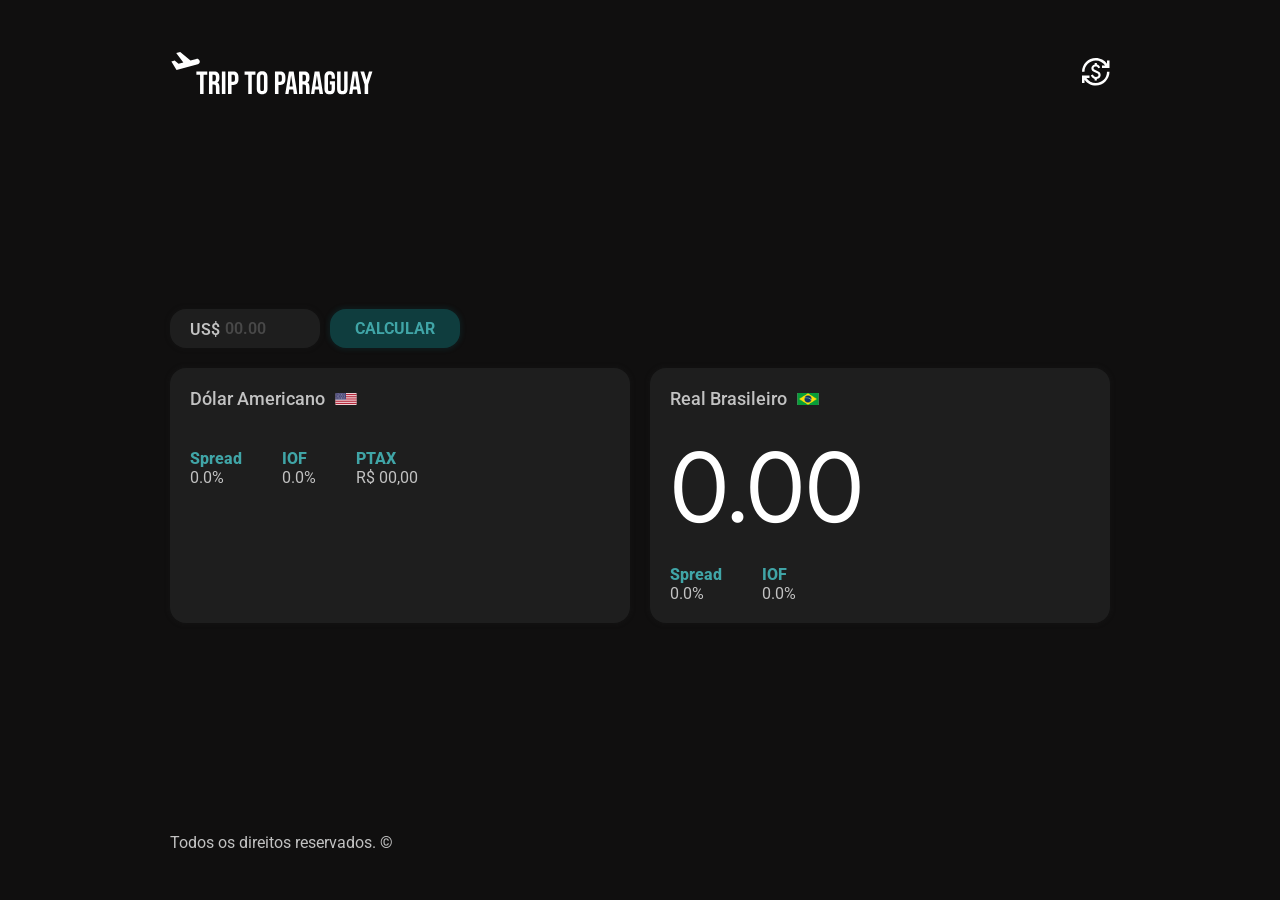
==== index.html @ 03226198 "teste dolar to real" ====
<!DOCTYPE html>
<html lang="pt-br">
<head>
    <meta charset="UTF-8">
    <meta name="viewport" content="width=device-width, initial-scale=1.0">
    <link rel="preconnect" href="https://fonts.googleapis.com">
    <link rel="preconnect" href="https://fonts.gstatic.com" crossorigin>
    <link href="https://fonts.googleapis.com/css2?family=Inter:ital,opsz,wght@0,14..32,100..900;1,14..32,100..900&family=Manrope:wght@200..800&family=Roboto:ital,wght@0,100..900;1,100..900&display=swap" rel="stylesheet">
    <link rel="stylesheet" href="css/style.css">
    <link rel="shortcut icon" href="img/favicon.svg" type="image/x-icon">
    <title>Travel to Paraguay</title>
</head>
<body>
    <header class="header-bg">
        <div class="header container">
            <div class="logo">
                <img src="img/logo.svg" alt="">
            </div>
            <div class="configuracoes">
                <img src="img/configuracoes.svg" alt="">
            </div>
        </div>
    </header>
    <section class="main-bg">
        <div class="main container">
            <div class="main-botoes">
                <form action="">
                    <div class="input-div font-manrope">
                        <input class="main-botao font-manrope" type="text" name="valor" placeholder="00.00" required>
                    </div>
                    <button class="main-botao font-manrope" type="submit">Calcular</button>
                </form>
            </div>
            <div class="main-preco">
                <div class="preco-especifico">
                    <div class="preco-titulo">
                        <h4 class="font-roboto">Dólar Americano</h4>
                        <div>
                            <img src="img/usd.svg" alt="">
                        </div>
                    </div>
                    <h2 class="font-inter" id="dolar">00.00</h2>
                    <div class="preco-informacoes">
                        <div class="informacao">
                            <p class="font-manrope">Spread</p>
                            <span class="font-manrope">0.0%</span>
                        </div>
                        <div class="informacao">
                            <p class="font-manrope">IOF</p>
                            <span class="font-manrope">0.0%</span>
                        </div>
                        <div class="informacao">
                            <p class="font-manrope">PTAX</p>
                            <span class="font-manrope">R$ 00,00</span>
                        </div>
                    </div>
                </div>
                <div class="preco-especifico">
                    <div class="preco-titulo">
                        <h4 class="font-roboto">Real Brasileiro</h4>
                        <div>
                            <img src="img/brl.svg" alt="">
                        </div>
                    </div>
                    <h2 class="font-inter" id="real">00,00</h2>
                    <div class="preco-informacoes">
                        <div class="informacao">
                            <p class="font-manrope">Spread</p>
                            <span class="font-manrope">0.0%</span>
                        </div>
                        <div class="informacao">
                            <p class="font-manrope">IOF</p>
                            <span class="font-manrope">0.0%</span>
                        </div>
                    </div>
                </div>
            </div>
        </div>
    </section>
    <footer class="footer-bg">
        <div class="footer container">
            <p class="font-roboto">Todos os direitos reservados. ©</p>
        </div>
    </footer>
    <script src="js/script.js"></script>
</body>
</html>
---- css/style.css ----
@import "header.css";
@import "utilities/utilities.css";
@import "utilities/reset.css";
@import "main.css";
@import "footer.css";
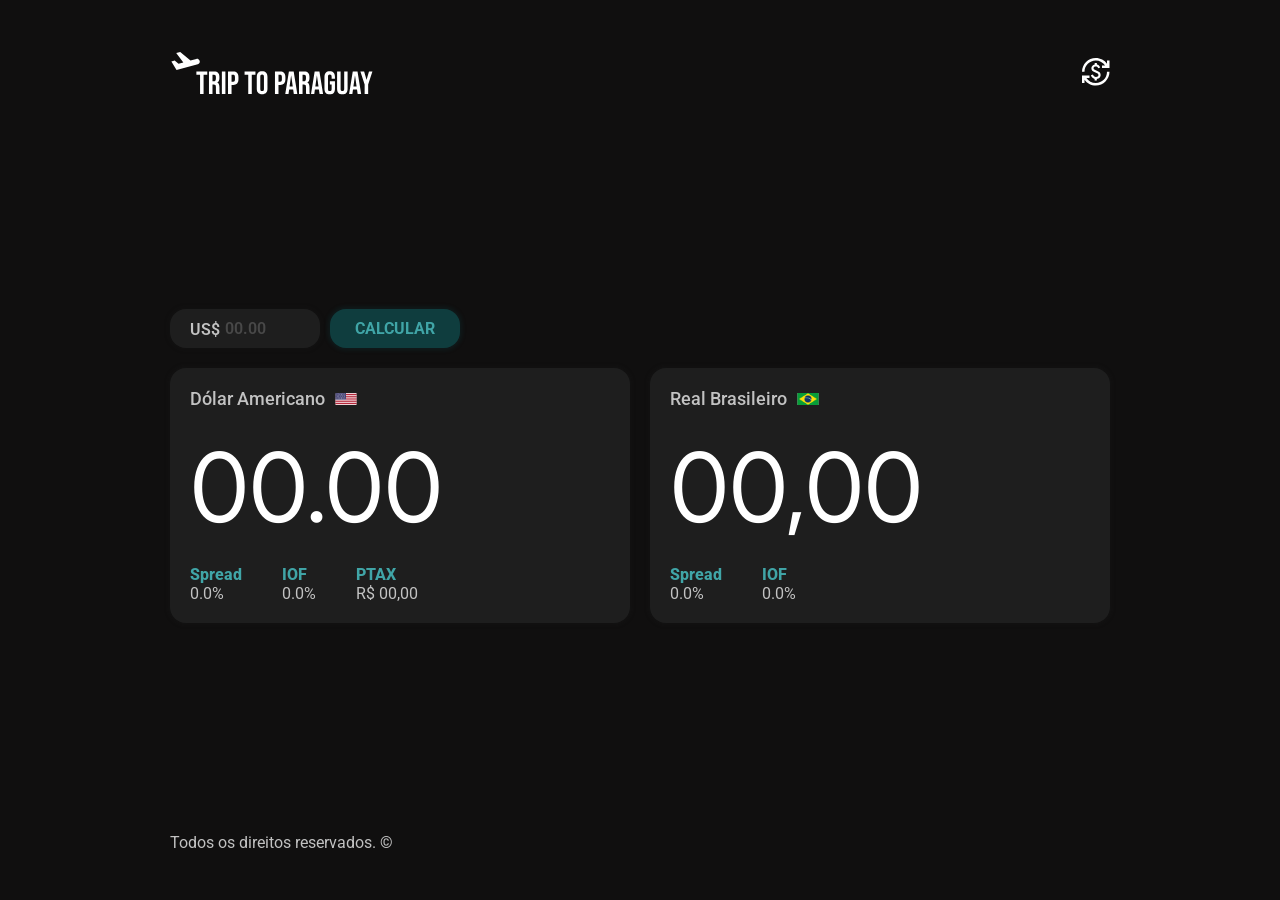
==== commit a0168e4d: "settings.html page and settings script" ====
--- a/index.html
+++ b/index.html
@@ -14,10 +14,10 @@
     <header class="header-bg">
         <div class="header container">
             <div class="logo">
-                <img src="img/logo.svg" alt="">
+                <a href="/index.html"><img src="img/logo.svg" alt=""></a>
             </div>
             <div class="configuracoes">
-                <img src="img/configuracoes.svg" alt="">
+                <a href="/settings.html"><img src="img/configuracoes.svg" alt=""></a>
             </div>
         </div>
     </header>
@@ -26,7 +26,7 @@
             <div class="main-botoes">
                 <form action="">
                     <div class="input-div font-manrope">
-                        <input class="main-botao font-manrope" type="text" name="valor" placeholder="00.00" required>
+                        <input class="main-botao font-manrope" type="number" step="0.01" min="0" name="valor" placeholder="00.00" required>
                     </div>
                     <button class="main-botao font-manrope" type="submit">Calcular</button>
                 </form>
--- a/css/style.css
+++ b/css/style.css
@@ -2,4 +2,5 @@
 @import "utilities/utilities.css";
 @import "utilities/reset.css";
 @import "main.css";
-@import "footer.css";+@import "footer.css";
+@import "settings.css";
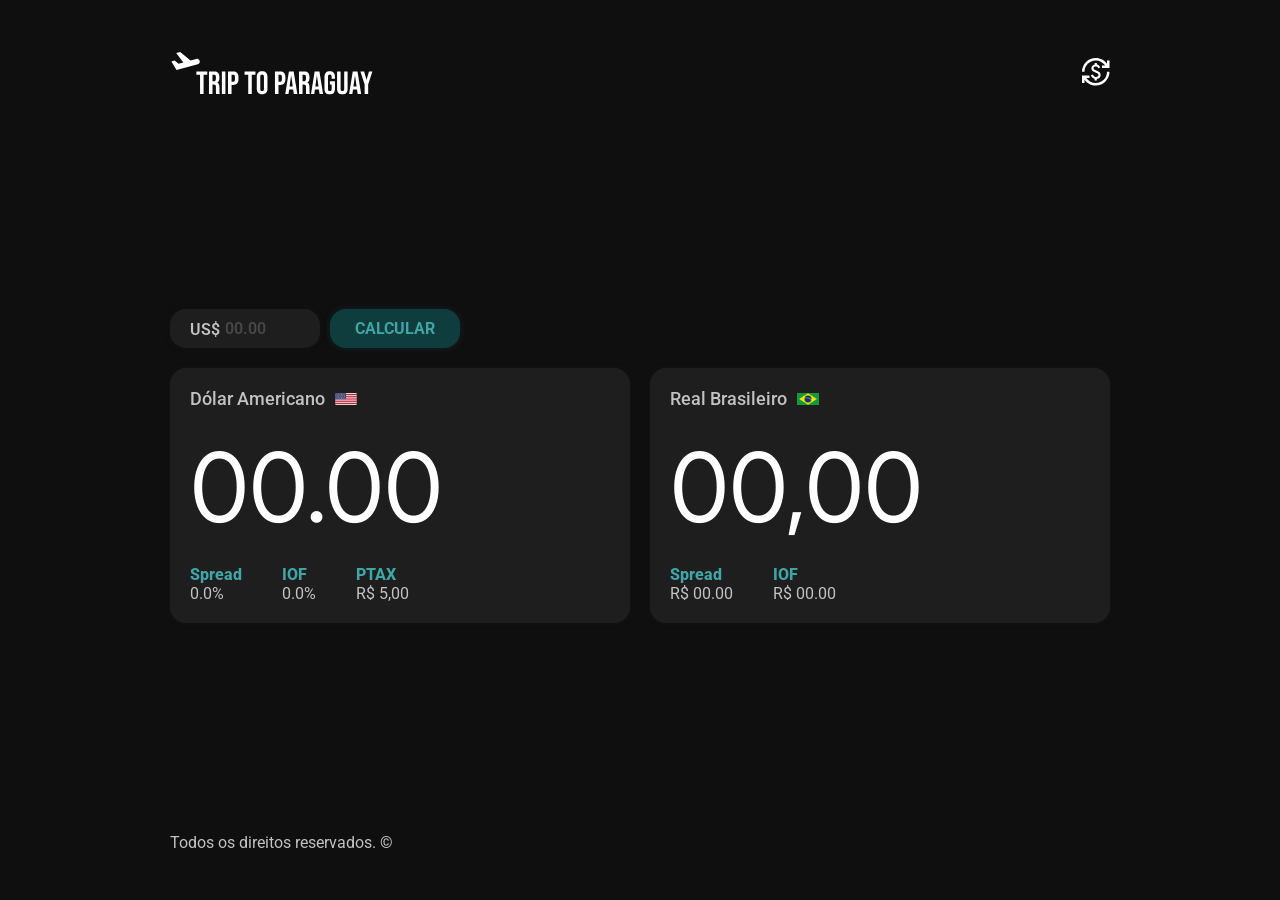
==== commit 5dce8164: "calc dolar to real and spread + iof apresentation" ====
--- a/index.html
+++ b/index.html
@@ -14,19 +14,19 @@
     <header class="header-bg">
         <div class="header container">
             <div class="logo">
-                <a href="/index.html"><img src="img/logo.svg" alt=""></a>
+                <a href="./index.html"><img src="img/logo.svg" alt=""></a>
             </div>
             <div class="configuracoes">
-                <a href="/settings.html"><img src="img/configuracoes.svg" alt=""></a>
+                <a href="./settings.html"><img src="img/configuracoes.svg" alt=""></a>
             </div>
         </div>
     </header>
     <section class="main-bg">
         <div class="main container">
             <div class="main-botoes">
-                <form action="">
+                <form action="" id="form-calculo">
                     <div class="input-div font-manrope">
-                        <input class="main-botao font-manrope" type="number" step="0.01" min="0" name="valor" placeholder="00.00" required>
+                        <input class="main-botao font-manrope" type="number" step="0.01" min="0" name="valor" id="valor" placeholder="00.00" required>
                     </div>
                     <button class="main-botao font-manrope" type="submit">Calcular</button>
                 </form>
@@ -43,15 +43,15 @@
                     <div class="preco-informacoes">
                         <div class="informacao">
                             <p class="font-manrope">Spread</p>
-                            <span class="font-manrope">0.0%</span>
+                            <span class="font-manrope" id="spread">0.0%</span>
                         </div>
                         <div class="informacao">
                             <p class="font-manrope">IOF</p>
-                            <span class="font-manrope">0.0%</span>
+                            <span class="font-manrope" id="iof">0.0%</span>
                         </div>
                         <div class="informacao">
                             <p class="font-manrope">PTAX</p>
-                            <span class="font-manrope">R$ 00,00</span>
+                            <span class="font-manrope" id="ptax">R$ 5,00</span>
                         </div>
                     </div>
                 </div>
@@ -66,11 +66,11 @@
                     <div class="preco-informacoes">
                         <div class="informacao">
                             <p class="font-manrope">Spread</p>
-                            <span class="font-manrope">0.0%</span>
+                            <span class="font-manrope" id="spreadConvertido">R$ 00.00</span>
                         </div>
                         <div class="informacao">
                             <p class="font-manrope">IOF</p>
-                            <span class="font-manrope">0.0%</span>
+                            <span class="font-manrope" id="iofConvertido">R$ 00.00</span>
                         </div>
                     </div>
                 </div>
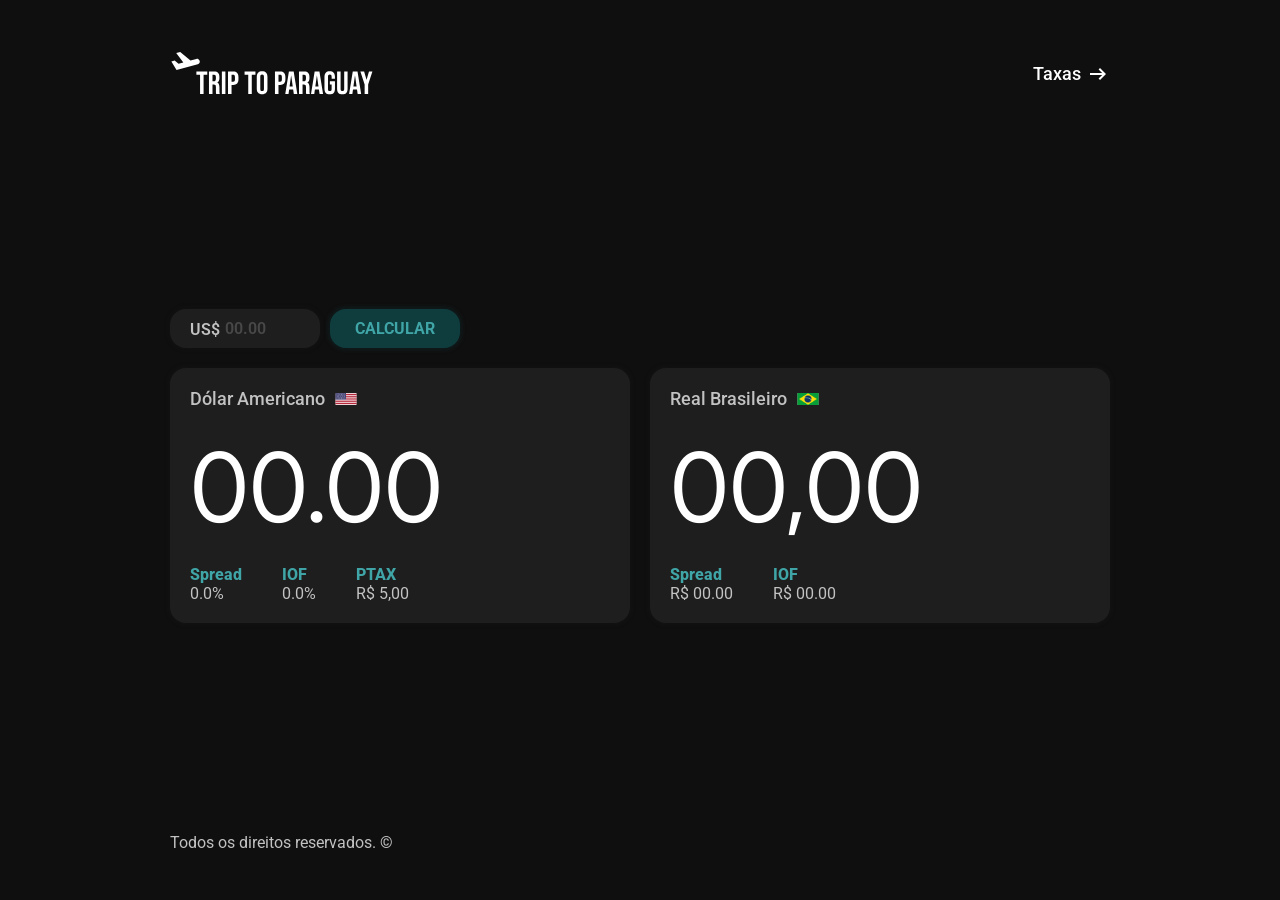
==== commit 478ef1be: "change settings icon" ====
--- a/index.html
+++ b/index.html
@@ -17,7 +17,7 @@
                 <a href="./index.html"><img src="img/logo.svg" alt=""></a>
             </div>
             <div class="configuracoes">
-                <a href="./settings.html"><img src="img/configuracoes.svg" alt=""></a>
+                <a href="./settings.html" class="font-roboto">Taxas<img src="img/arrow-right.svg" alt=""></a>
             </div>
         </div>
     </header>
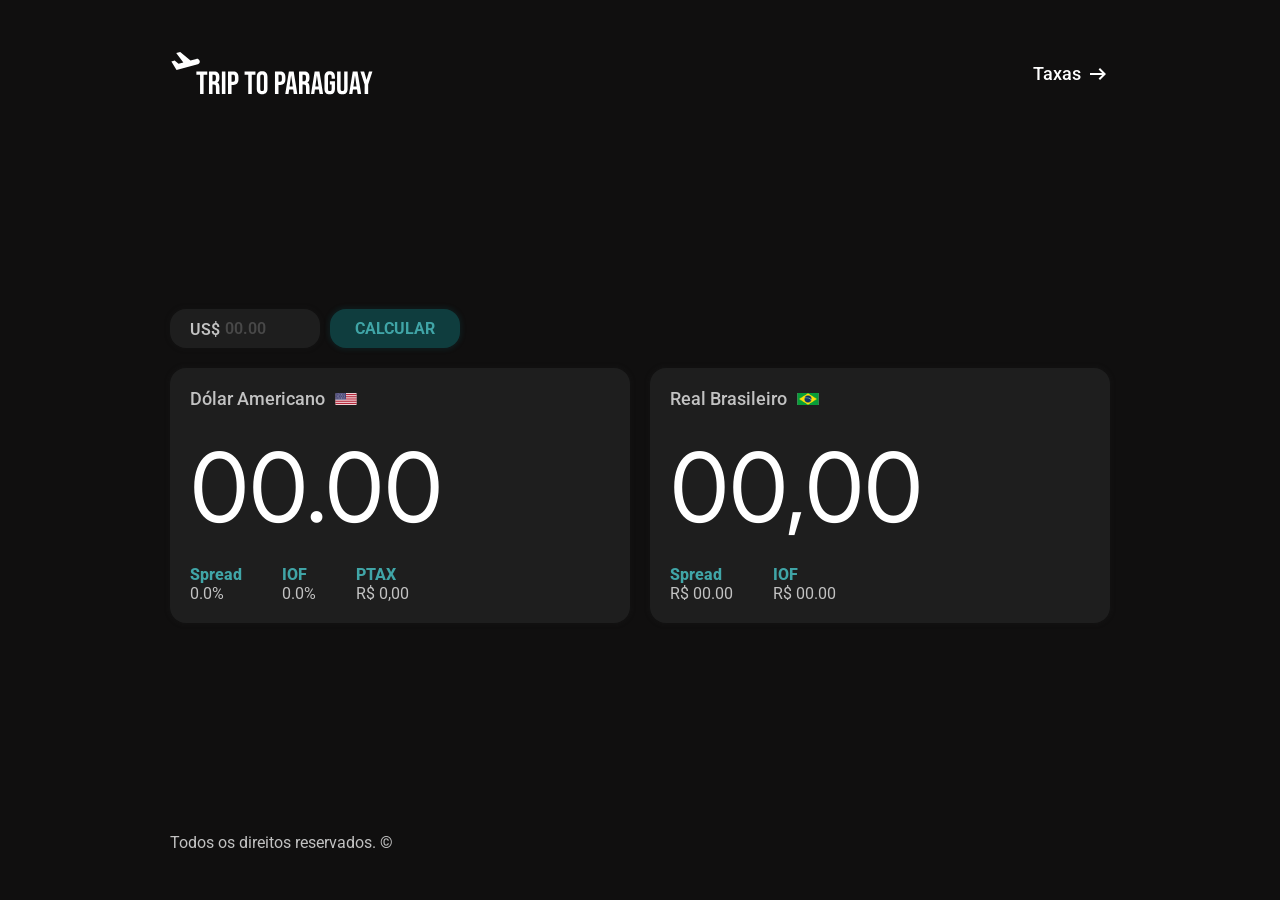
==== commit 5b51941d: "index ptax element change" ====
--- a/index.html
+++ b/index.html
@@ -51,7 +51,7 @@
                         </div>
                         <div class="informacao">
                             <p class="font-manrope">PTAX</p>
-                            <span class="font-manrope" id="ptax">R$ 5,00</span>
+                            <span class="font-manrope" id="ptax">R$ 0,00</span>
                         </div>
                     </div>
                 </div>
